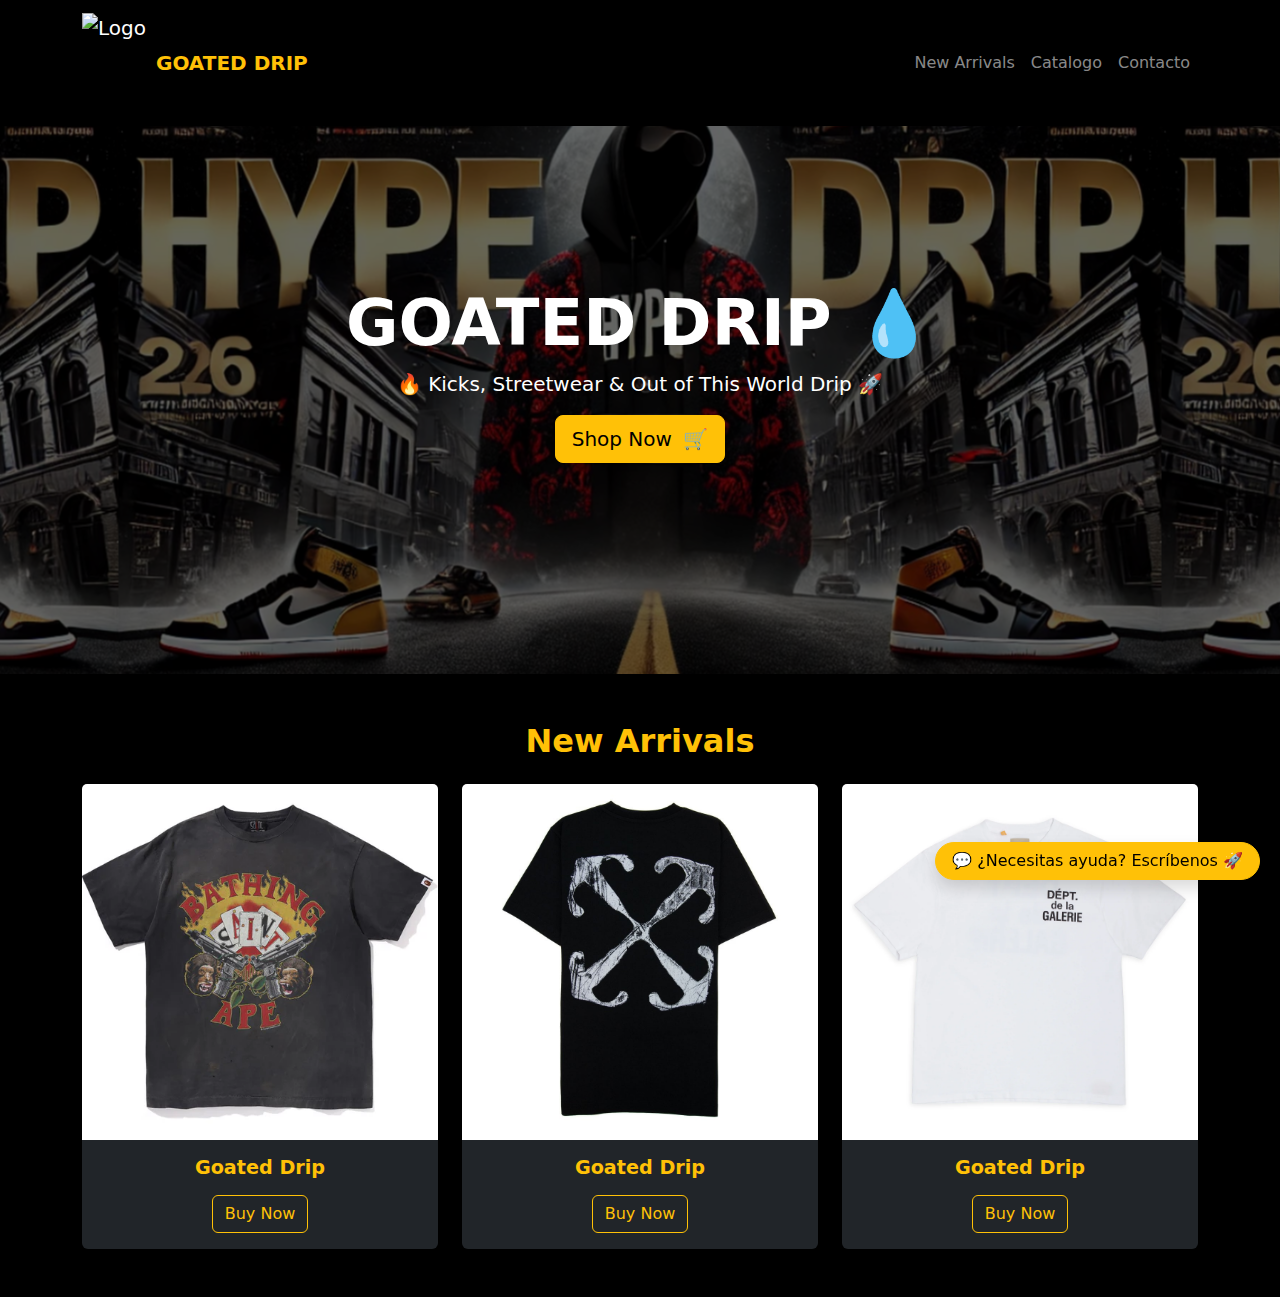
==== index.html @ a5abc634 "Add files via upload" ====
<!DOCTYPE html>
<html lang="es">
<head>
    <meta charset="UTF-8">
    <meta name="viewport" content="width=device-width, initial-scale=1.0">
    <title>Goated Drip - Hype Store</title>
    <!-- Bootstrap 5 CSS -->
    <link href="https://cdn.jsdelivr.net/npm/bootstrap@5.3.0/dist/css/bootstrap.min.css" rel="stylesheet">
    <!-- Custom Styles -->
    <link rel="stylesheet" href="styles.css">
</head>
<body>
    <!-- Barra de Navegación -->
    <nav class="navbar navbar-expand-lg navbar-dark bg-black fixed-top">
        <div class="container">
            <!-- Imagen antes del texto GOATED DRIP -->
            <a class="navbar-brand d-flex align-items-center" href="#">
                <img src="banner.png" alt="Logo" style="height: 100px; margin-right: 10px;">
                <span class="fw-bold text-warning">GOATED DRIP</span>
            </a>
            <button class="navbar-toggler" type="button" data-bs-toggle="collapse" data-bs-target="#navbarNav">
                <span class="navbar-toggler-icon"></span>
            </button>
            <div class="collapse navbar-collapse" id="navbarNav">
                <ul class="navbar-nav ms-auto">
                    <li class="nav-item"><a class="nav-link" href="#new">New Arrivals</a></li>
                    <li class="nav-item"><a class="nav-link" href="catalogo.html">Catalogo</a></li>
                    <li class="nav-item"><a class="nav-link" href="contacto.html">Contacto</a></li>
                </ul>
            </div>
        </div>
    </nav>

<!-- Frase llamativa con emojis (Hero Section) -->
<div class="alert alert-warning text-center text-dark fw-bold" role="alert">
    ⚡ ¡Nuevas colecciones ya disponibles! Reserva tu Drip ahora 💧
</div>

<!-- Hero Section -->
<header class="hero-section text-center text-white d-flex align-items-center justify-content-center">
    <div class="container">
        <h1 class="display-3 fw-bold text-uppercase">Goated Drip 💧</h1>
        <p class="lead">🔥 Kicks, Streetwear & Out of This World Drip 🚀</p>
        <a href="catalogo.html" class="btn btn-warning btn-lg">
            Shop Now <span style="margin-left: 5px;">🛒</span>
        </a>
    </div>
</header>


    <!-- Productos Destacados -->
    <section id="new" class="py-5">
        <div class="container">
            <h2 class="text-center text-warning mb-4 fw-bold">New Arrivals</h2>
            <div class="row g-4">
                <!-- Producto 1 -->
                <div class="col-md-4">
                    <div class="card bg-dark text-white h-100">
                        <img src="IMG_5.WEBP" class="card-img-top" alt="Producto 1">
                        <div class="card-body text-center">
                            <h5 class="card-title">Goated Drip</h5>
                            <p class="card-text"></p>
                            <a href="catalogo.html" class="btn btn-outline-warning">Buy Now</a>
                        </div>
                    </div>
                </div>
                <!-- Producto 2 -->
                <div class="col-md-4">
                    <div class="card bg-dark text-white h-100">
                        <img src="IMG_19.JPG" class="card-img-top" alt="Producto 2">
                        <div class="card-body text-center">
                            <h5 class="card-title">Goated Drip</h5>
                            <p class="card-text"></p>
                            <a href="catalogo.html" class="btn btn-outline-warning">Buy Now</a>
                        </div>
                    </div>
                </div>
                <!-- Producto 3 -->
                <div class="col-md-4">
                    <div class="card bg-dark text-white h-100">
                        <img src="IMG_11.WEBP" class="card-img-top" alt="Producto 3">
                        <div class="card-body text-center">
                            <h5 class="card-title">Goated Drip</h5>
                            <p class="card-text"></p>
                            <a href="catalogo.html" class="btn btn-outline-warning">Buy Now</a>
                        </div>
                    </div>
                </div>
            </div>
        </div>
    </section>
<!-- Botón flotante -->
<div style="position: fixed; bottom: 20px; right: 20px;">
    <a href="contacto.html" class="btn btn-warning rounded-pill px-3 shadow">
        💬 ¿Necesitas ayuda? Escríbenos 🚀
    </a>
</div>

    <!-- Scripts -->
    <script src="https://cdn.jsdelivr.net/npm/bootstrap@5.3.0/dist/js/bootstrap.bundle.min.js"></script>
</body>
</html>
---- styles.css ----
/* General */
body {
    background-color: #000;
    color: #fff;
}

/* Hero Section */
.hero-section {
    height: 600px;
    background: url('image.png') center;
    position: relative;
}
.hero-section::before {
    content: '';
    position: absolute;
    top: 0;
    left: 0;
    width: 100%;
    height: 100%;
    background-color: rgba(0, 0, 0, 0.6);

}
.hero-section .container {
    position: relative;
    z-index: 2;
}

/* Productos */
.card {
    border: none;
    transition: transform 0.3s ease;
}
.card:hover {
    transform: translateY(-10px);
}
.catalog-header {
    height: 50vh;
    background: url('catalogo.webp');
    position: relative;
}

.catalog-header::before {
    content: '';
    position: absolute;
    top: 0;
    left: 0;
    width: 100%;
    height: 100%;
    background: rgba(0, 0, 0, 0.7);
    z-index: 1;
}

.catalog-header .container {
    position: relative;
    z-index: 2;
}

/* Productos */
.card {
    border: none;
    transition: transform 0.3s ease;
}

.card:hover {
    transform: translateY(-10px);
}

/* Hover moderno para botones */
.btn-warning {
    transition: transform 0.3s ease;
}
.btn-warning:hover {
    transform: translateY(-5px);
}

/* Tarjetas interactivas */
.card-title {
    font-size: 1.2rem;
    font-weight: bold;
    color: #ffc107;
}
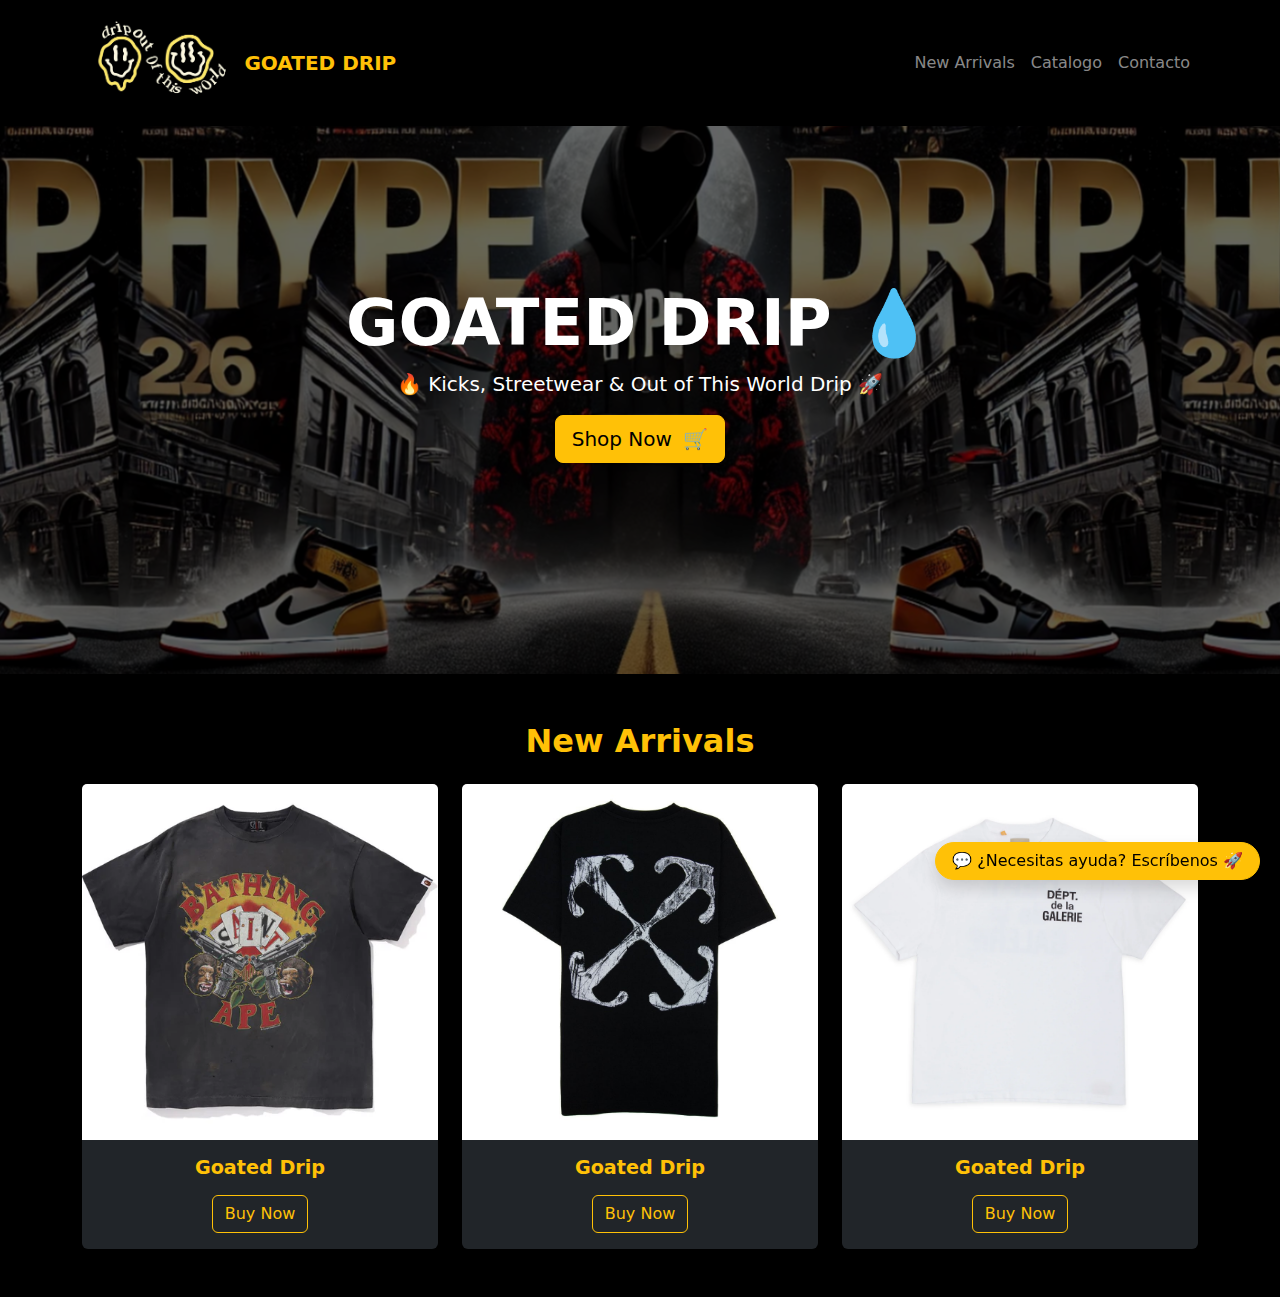
==== commit e1d3ce31: "Update index.html" ====
--- a/index.html
+++ b/index.html
@@ -15,7 +15,7 @@
         <div class="container">
             <!-- Imagen antes del texto GOATED DRIP -->
             <a class="navbar-brand d-flex align-items-center" href="#">
-                <img src="banner.png" alt="Logo" style="height: 100px; margin-right: 10px;">
+                <img src="Banner.png" alt="Logo" style="height: 100px; margin-right: 10px;">
                 <span class="fw-bold text-warning">GOATED DRIP</span>
             </a>
             <button class="navbar-toggler" type="button" data-bs-toggle="collapse" data-bs-target="#navbarNav">
